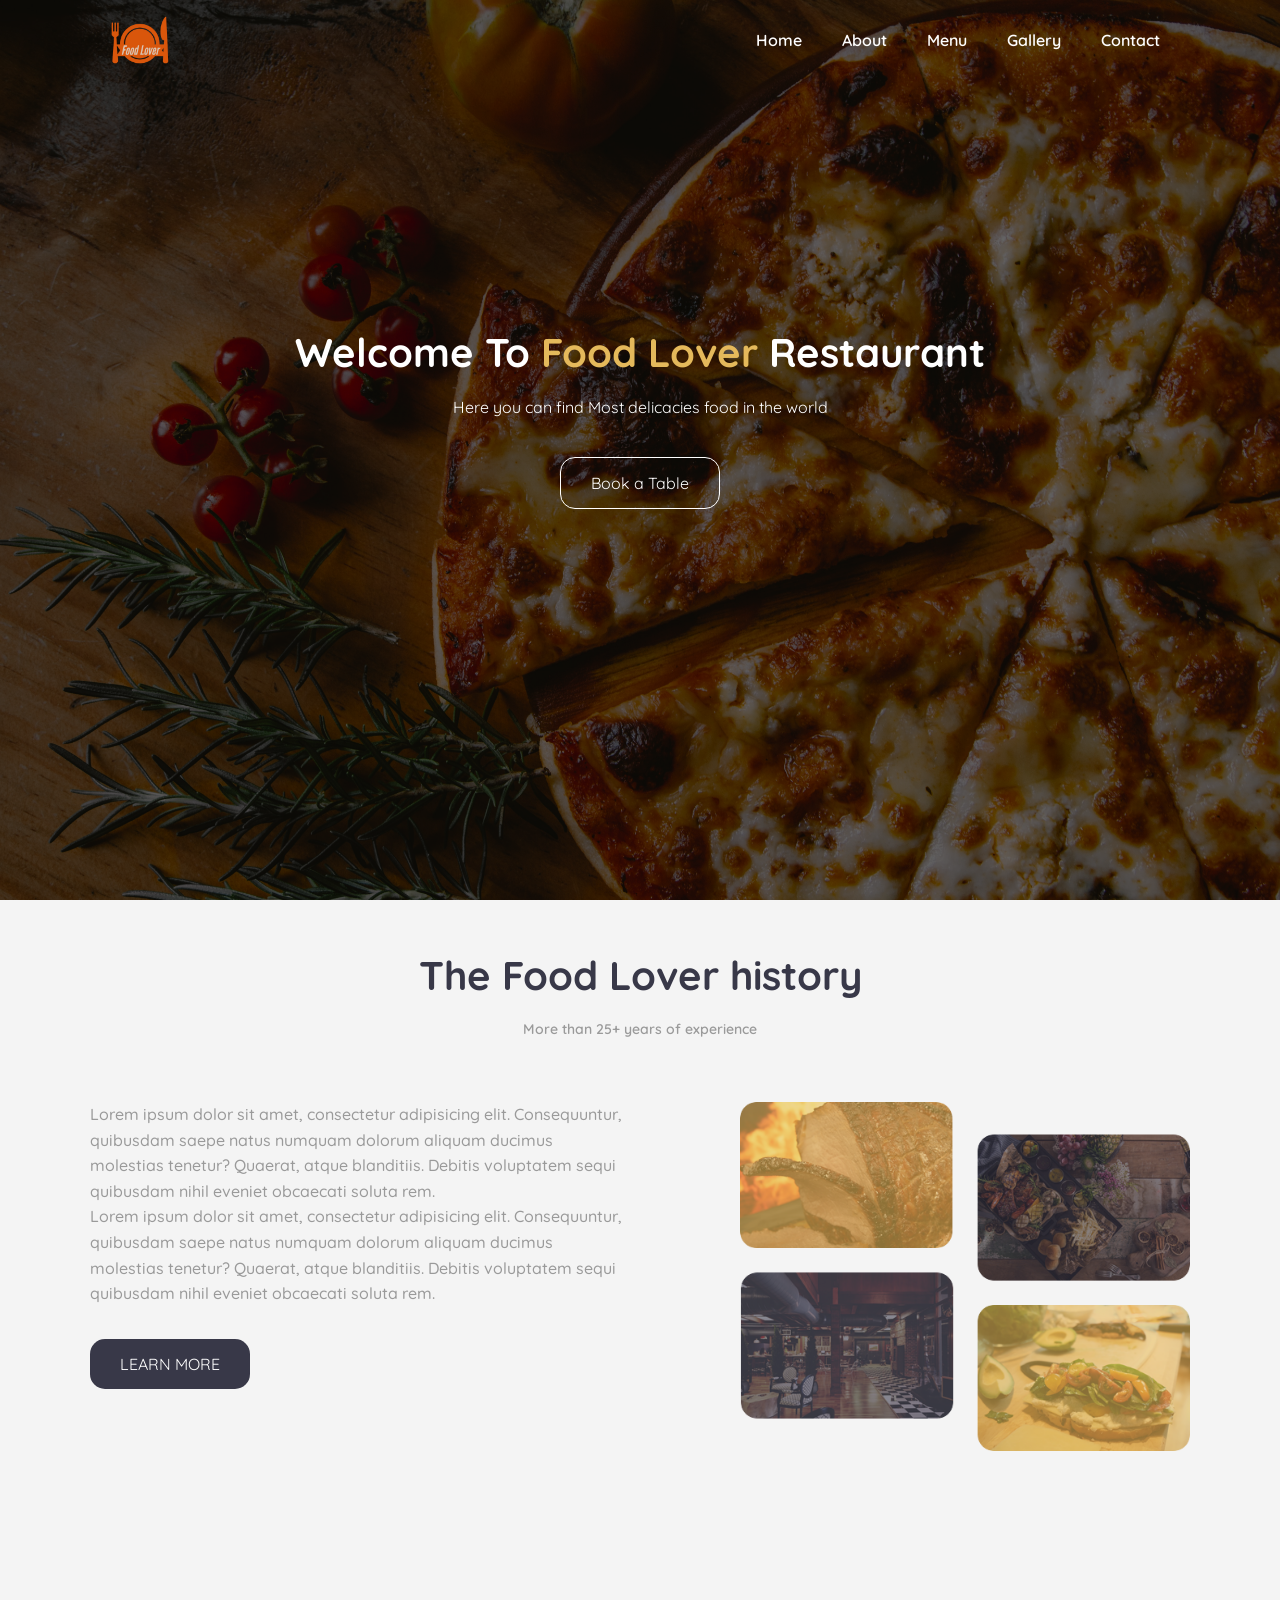
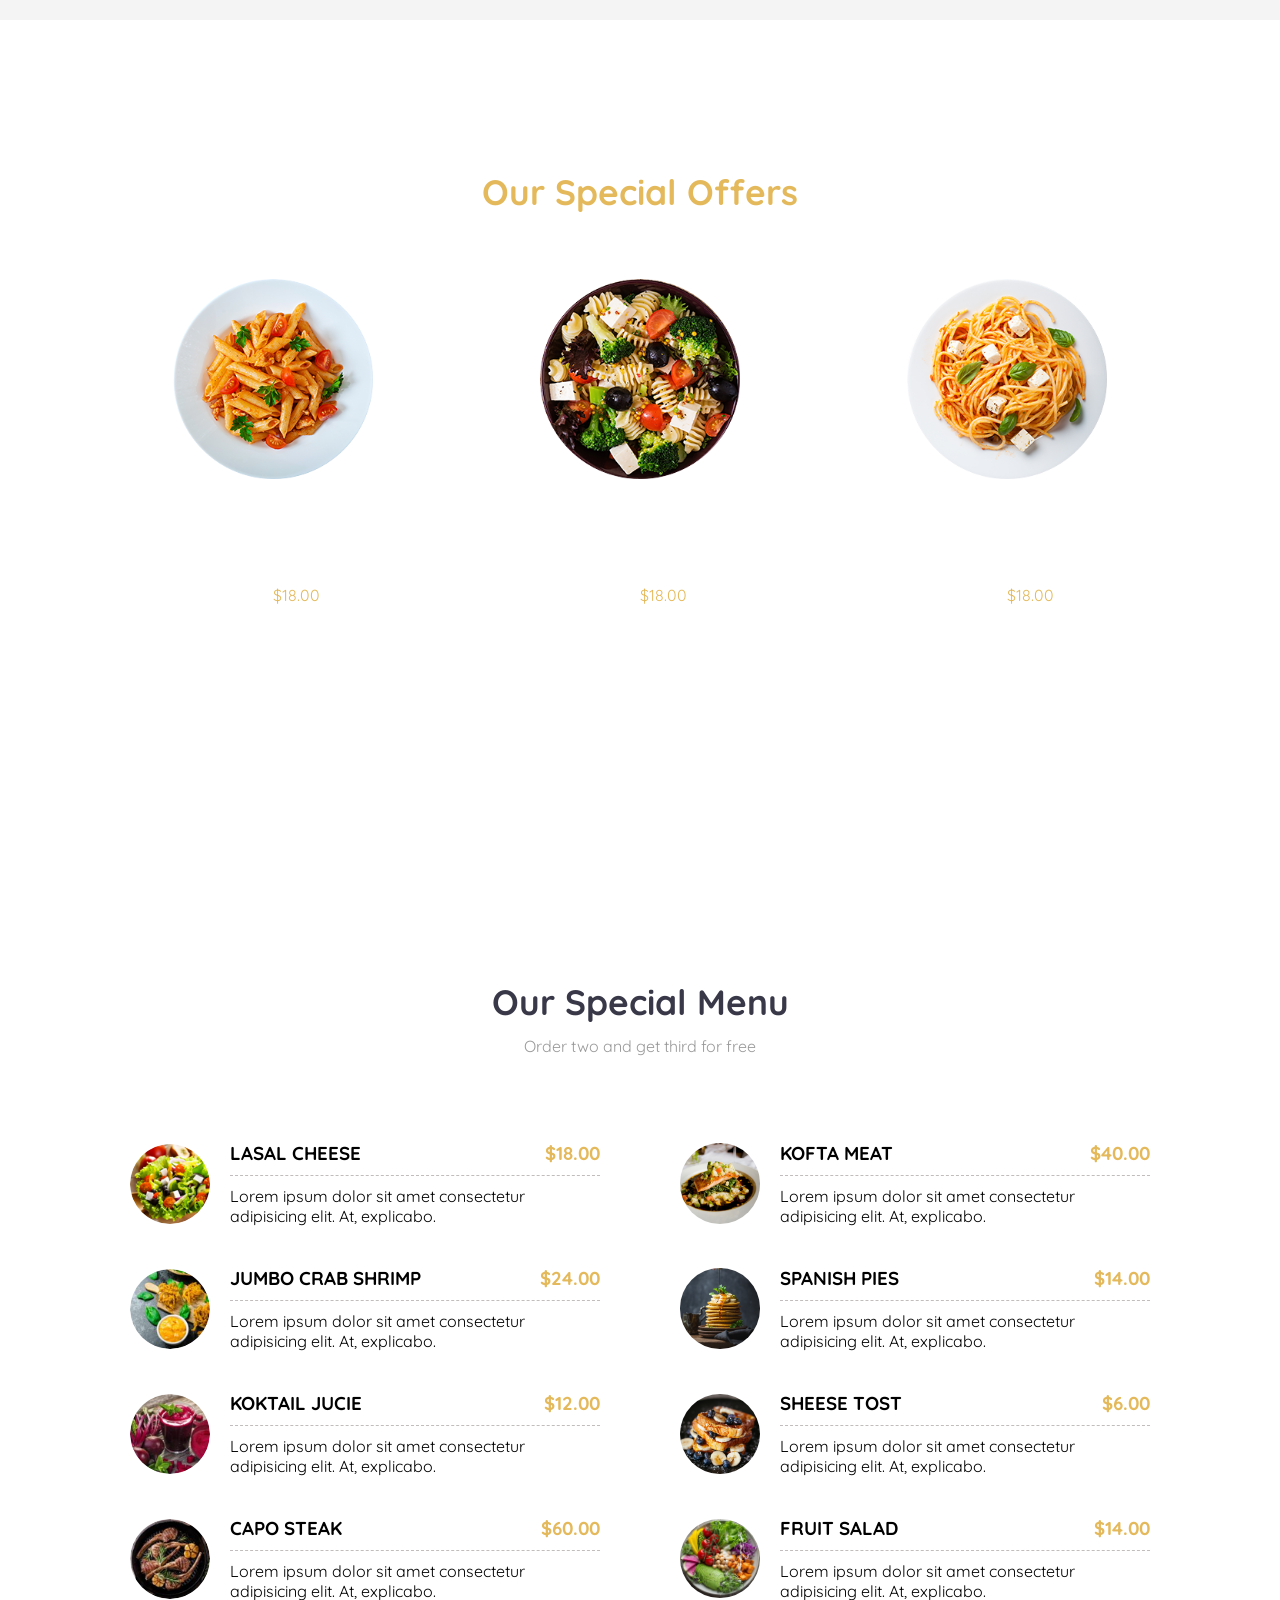
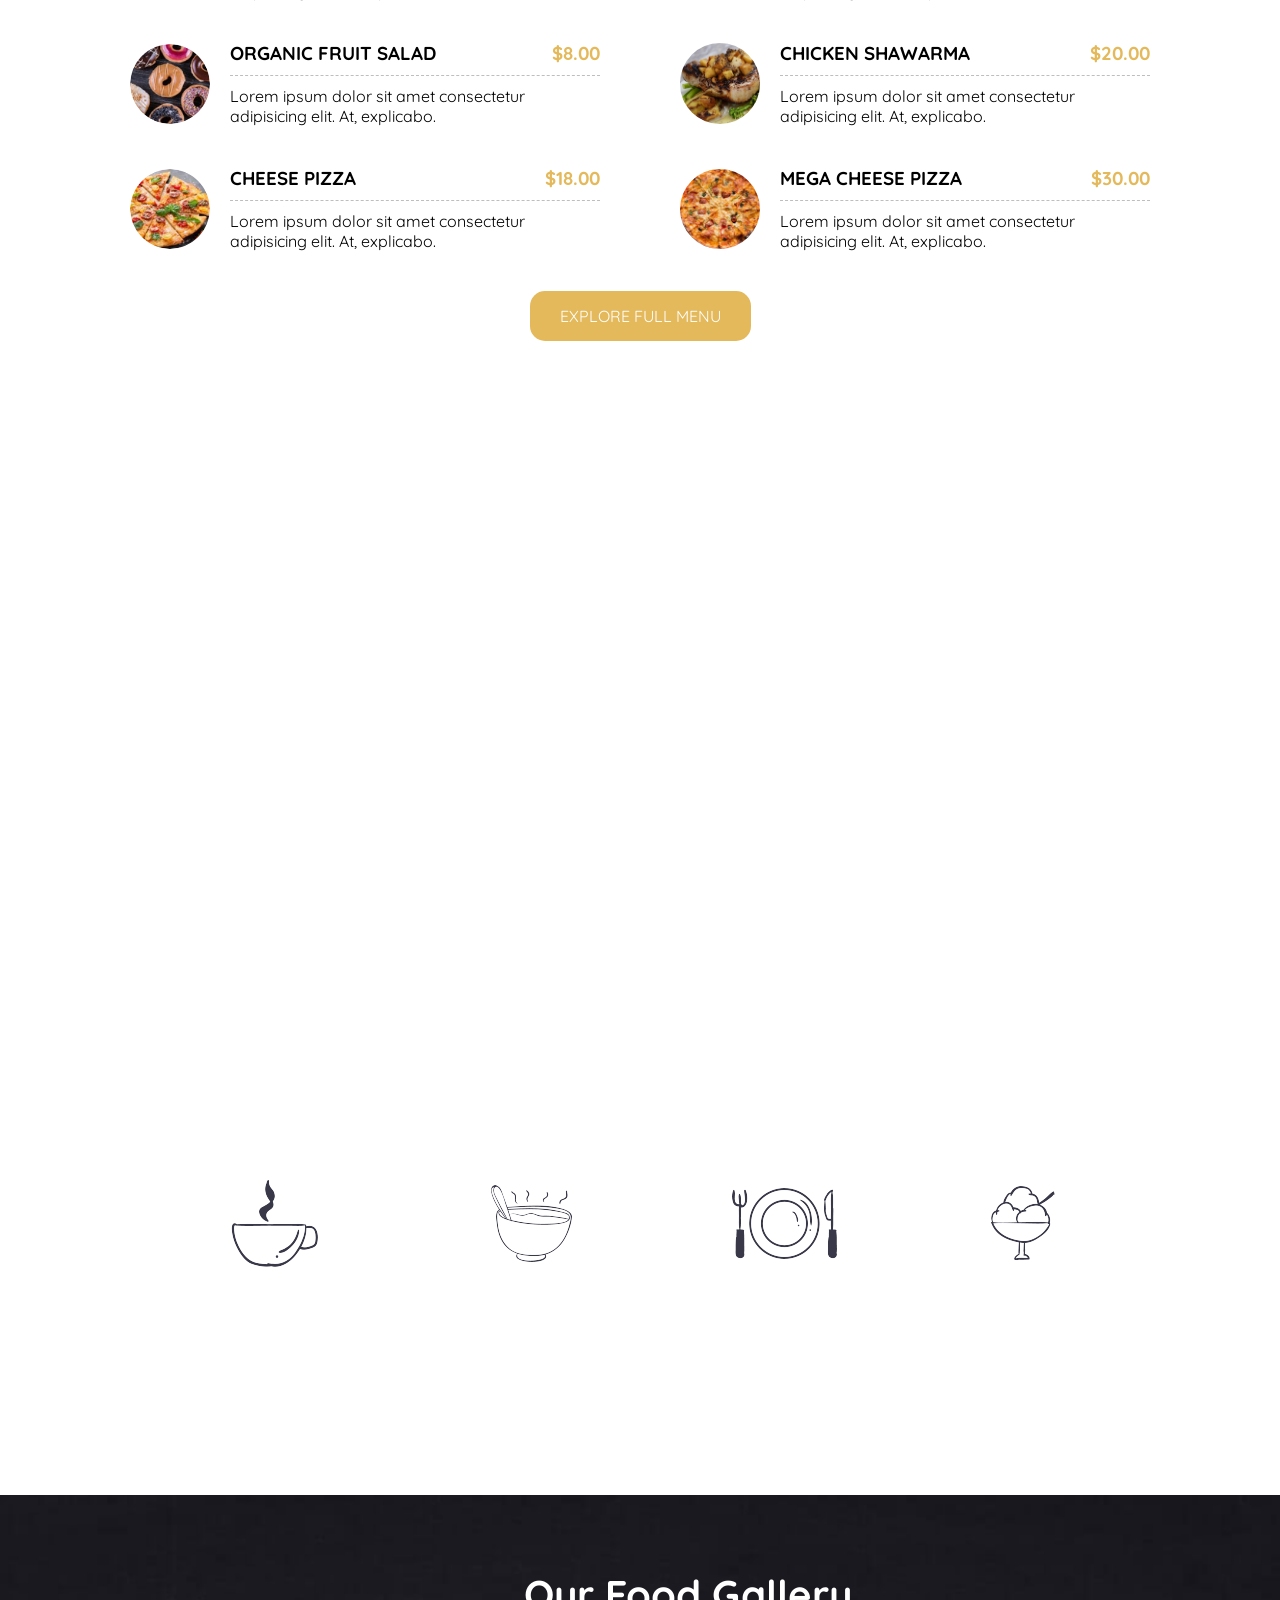
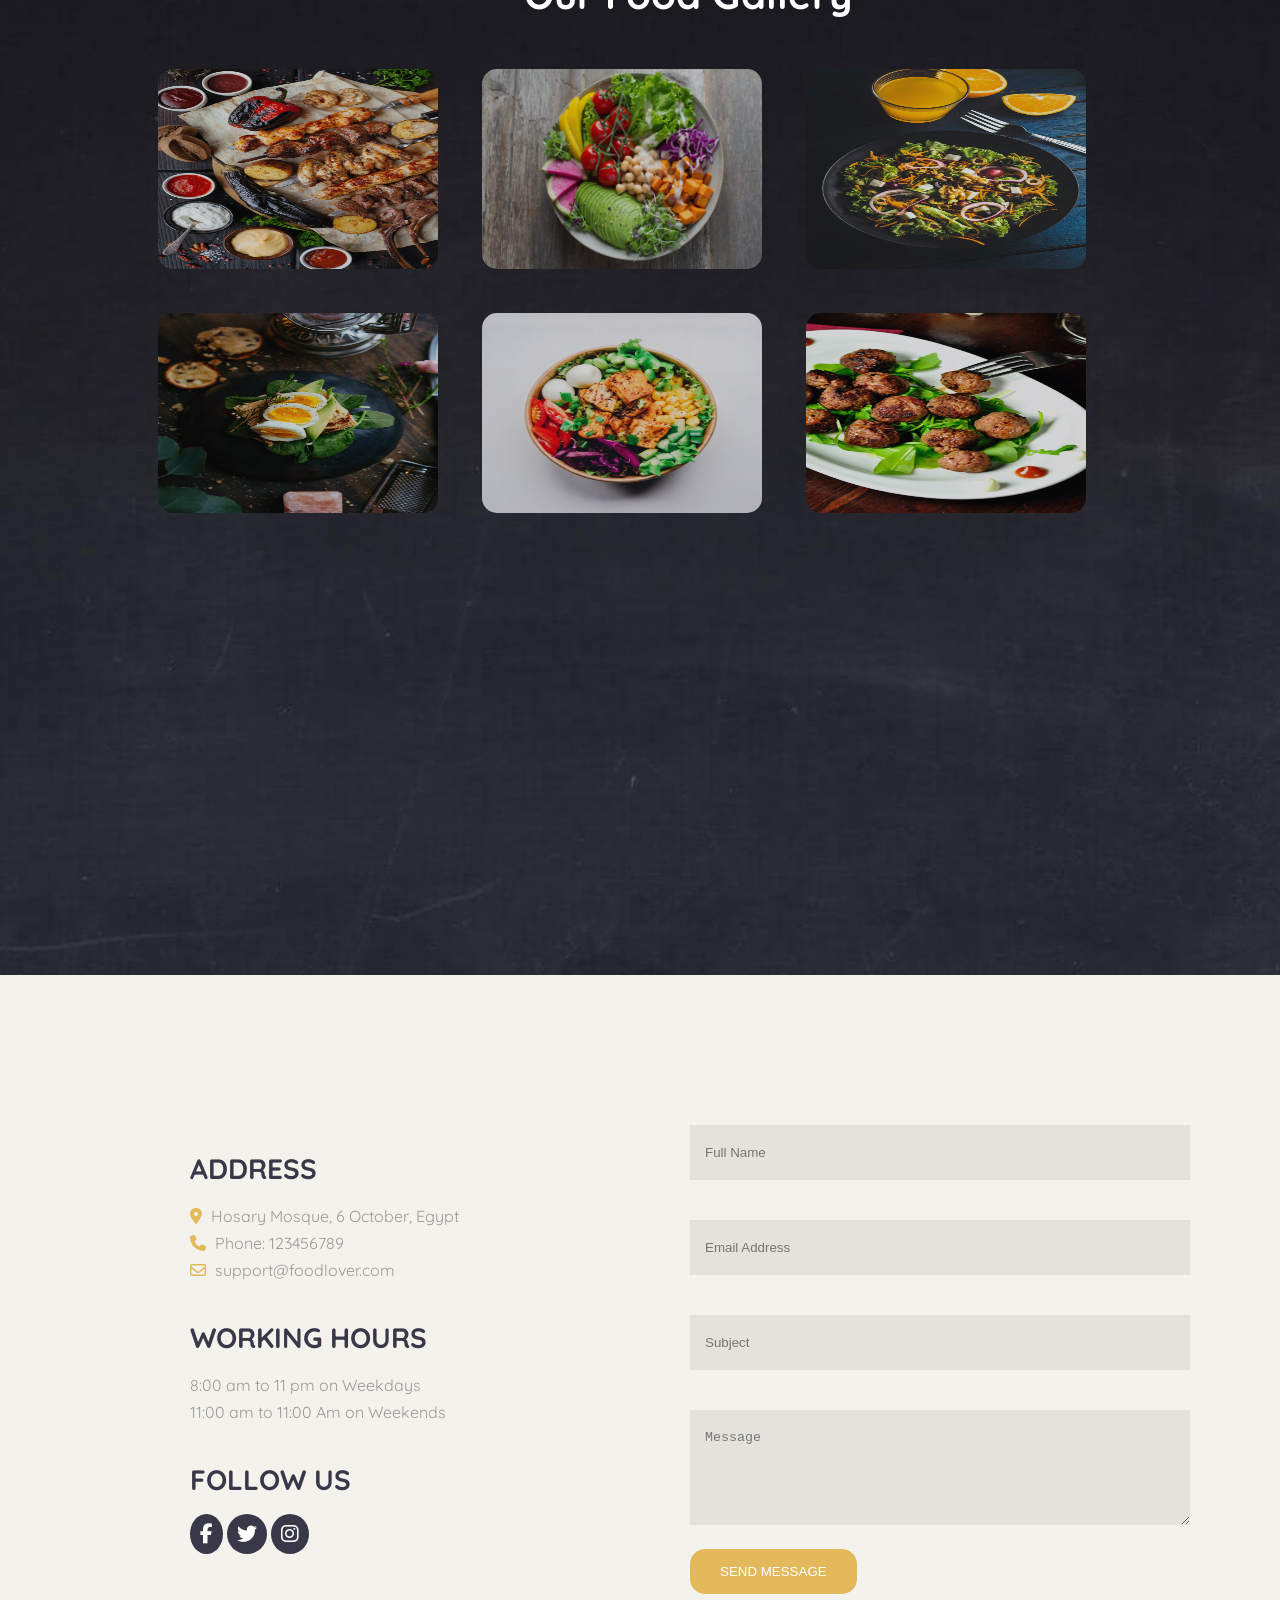
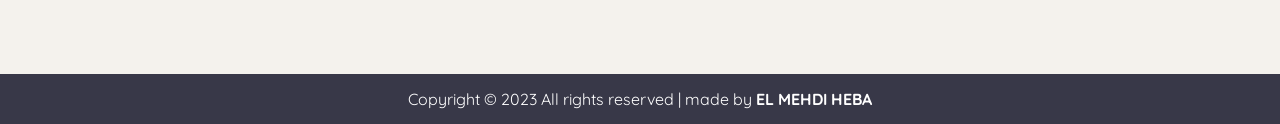
==== index.html @ ef2af3ee "first commit" ====
<!DOCTYPE html>
<html lang="en">
<head>
    <meta charset="UTF-8">
    <meta http-equiv="X-UA-Compatible" content="IE=edge">
    <meta name="viewport" content="width=device-width, initial-scale=1.0">
    <link rel="preconnect" href="https://fonts.googleapis.com">
    <link rel="preconnect" href="https://fonts.gstatic.com" crossorigin>
    <link href="https://fonts.googleapis.com/css2?family=Quicksand:wght@300..700&display=swap" rel="stylesheet">
    <link rel="stylesheet" href="https://cdnjs.cloudflare.com/ajax/libs/font-awesome/6.4.2/css/all.min.css">
    <link rel="stylesheet" href="style.css">
    <!-- Favicon-->
    <link rel="apple-touch-icon" sizes="180x180" href="favicon_io/apple-touch-icon.png">
    <link rel="icon" type="image/png" sizes="32x32" href="favicon_io/favicon-32x32.png">
    <link rel="icon" type="image/png" sizes="16x16" href="favicon_io/favicon-16x16.png">
    <link rel="manifest" href="/site.webmanifest">
    <title>Restaurant</title>
</head>
<body>
    <!-- Header Start-->
    <header>
        <div id="navbar">
            <img src="images/logo.png" alt="Food Lover Logo" class="logo-image">
        <nav class="home-bar">
            <ul>
                <li><a href="#home">Home</a></li> 
                <li><a href="#About">About</a></li>
                <li><a href="#Menu">Menu</a></li> 
                <li><a href="#Gallery">Gallery</a></li> 
                <li><a href="#Contact">Contact</a></li> 
            </ul>
        </nav>
        </div>
        <div class="content">
            <h1>Welcome To <span class="primary-text">Food Lover</span>  Restaurant</h1>
            <p>Here you can find Most delicacies food in the world</p>
            <a href="#" class="btn btn-primary">Book a Table</a>
        </div>
        
    </header>
    <!--Header End-->
    <main>
        <!--About Section Start-->
        <section id="About">
            <div class="container">
                <div class="title">
                    <h2>The Food Lover history</h2>
                    <p>More than 25+ years of experience</p>
                </div>
                <div class="about-content">
                    <div>
                        <p>Lorem ipsum dolor sit amet, consectetur adipisicing elit. Consequuntur, quibusdam saepe natus
                            numquam dolorum aliquam ducimus molestias tenetur? Quaerat, atque blanditiis. Debitis
                            voluptatem
                            sequi quibusdam nihil eveniet obcaecati soluta rem.</p>
                        <p>Lorem ipsum dolor sit amet, consectetur adipisicing elit. Consequuntur, quibusdam saepe natus
                            numquam dolorum aliquam ducimus molestias tenetur? Quaerat, atque blanditiis. Debitis
                            voluptatem
                            sequi quibusdam nihil eveniet obcaecati soluta rem.</p>
                        <a href="#" class="btn btn-secondary">LEARN MORE</a>
                    </div>
                        <img src="images/about_img.png" alt="Pizza">
                </div>
            </div>
    </section>
    <!--About Section End-->

    <!-- Offers Section Start-->
        <section id="offers">

            <div class="container">
                <div class="title">
                    <h2>Our Special Offers</h2>
                    <p>More than 25+ years of experience</p>
                </div>
                <div class="offers-content">
                    <div>
                        <img src="images/offer1.png" alt="" class="offer-img">
                        <div class="offers-text">
                            <h3>Quattro Pasta</h3>
                            <p>Lorem ipsum dolor sit amet, consectetur adipisicing elit. Nam, quibusdam.</p>
                            <p><del>$ 55.00</del> <span class="primary-text">$18.00</span></p>
                        </div>
                    </div>
 <div>
                        <img src="images/offer2.png" alt="" class="offer-img">
                        <div class="offers-text">
                            <h3>Vegertarian Pasta</h3>
                            <p>Lorem ipsum dolor sit amet, consectetur adipisicing elit. Nam, quibusdam.</p>
                            <div>
                                <p><del>$ 55.00</del> <span class="primary-text">$18.00</span></p>
                            </div>
                        </div>
                    </div>

                    <div>
                        <img src="images/offer3.png" alt="" class="offer-img">
                        <div class="offers-text">
                            <h3>Gluten-Free Pasta</h3>
                            <p>Lorem ipsum dolor sit amet, consectetur adipisicing elit. Nam, quibusdam.</p>
                            <div>
                                <p><del>$ 55.00</del> <span class="primary-text">$18.00</span></p>
                            </div>
                        </div>
                    </div>

                </div>
            </div>
        </section>
    <!-- Offers Section End-->

    <!--Menu Section Start-->
        <section  id="Menu">
            <div class="container">
                <div class="title">
                    <h2>Our Special Menu</h2>
                    <p>Order two and get third for free</p>
                </div>
                <div class="menu-items">
                    <div class="menu-items-left">
                        <div class="item">
                            <img src="images/food1.png" alt="" class="gallery-img">
                            <div class="menu-info">
                                <h3>LASAL CHEESE <span class="primary-text">$18.00</span></h3>
                                <p>Lorem ipsum dolor sit amet consectetur adipisicing elit. At, explicabo.</p>
                            </div>
                        </div>
                        <div class="item">
                            <img src="images/food2.png" alt="" class="gallery-img">
                            <div class="menu-info">
                                <h3>JUMBO CRAB SHRIMP <span class="primary-text">$24.00</span></h3>
                                <p>Lorem ipsum dolor sit amet consectetur adipisicing elit. At, explicabo.</p>
                            </div>
                        </div>
                        <div class="item">
                            <img src="images/food3.png" class="gallery-img">
                            <div class="menu-info">
                                <h3>KOKTAIL JUCIE <span class="primary-text">$12.00</span></h3>
                                <p>Lorem ipsum dolor sit amet consectetur adipisicing elit. At, explicabo.</p>
                            </div>
                        </div>
                        <div class="item">
                            <img src="images/food4.png" alt="" class="gallery-img">
                            <div class="menu-info">
                                <h3>CAPO STEAK <span class="primary-text">$60.00</span></h3>
                                <p>Lorem ipsum dolor sit amet consectetur adipisicing elit. At, explicabo.</p>
                            </div>
                        </div>
                        <div class="item">
                            <img src="images/food5.png" alt="" class="gallery-img">
                            <div class="menu-info">
                                <h3>ORGANIC FRUIT SALAD <span class="primary-text">$8.00</span></h3>
                                <p>Lorem ipsum dolor sit amet consectetur adipisicing elit. At, explicabo.</p>
                            </div>
                        </div>
                        <div class="item">
                            <img src="images/food6.png" alt="" class="gallery-img">
                            <div class="menu-info">
                                <h3>CHEESE PIZZA <span class="primary-text">$18.00</span></h3>
<p>Lorem ipsum dolor sit amet consectetur adipisicing elit. At, explicabo.</p>
                            </div>
                        </div>
                    </div>
                    <div class="menu-right-items">
                        <div class="item">
                            <img src="images/food7.jpeg" alt="" class="gallery-img">
                            <div class="menu-info">
                                <h3>KOFTA MEAT <span class="primary-text">$40.00</span></h3>
                                <p>Lorem ipsum dolor sit amet consectetur adipisicing elit. At, explicabo.</p>
                            </div>
                        </div>
                        <div class="item">
                            <img src="images/food8.jpeg" alt="" class="gallery-img">
                            <div class="menu-info">
                                <h3>SPANISH PIES <span class="primary-text">$14.00</span></h3>
                                <p>Lorem ipsum dolor sit amet consectetur adipisicing elit. At, explicabo.</p>
                            </div>
                        </div>
                        <div class="item">
                            <img src="images/food9.jpeg" alt="" class="gallery-img">
                            <div class="menu-info">
                                <h3>SHEESE TOST<span class="primary-text">$6.00</span></h3>
                                <p>Lorem ipsum dolor sit amet consectetur adipisicing elit. At, explicabo.</p>
                            </div>
                        </div>
                        <div class="item">
                            <img src="images/food10.jpeg" alt="" class="gallery-img">
                            <div class="menu-info">
                                <h3>FRUIT SALAD <span class="primary-text">$14.00</span></h3>
                                <p>Lorem ipsum dolor sit amet consectetur adipisicing elit. At, explicabo.</p>
                            </div>
                        </div>
                        <div class="item">
                            <img src="images/food11.jpeg" alt="" class="gallery-img">
                            <div class="menu-info">
                                <h3>CHICKEN SHAWARMA <span class="primary-text">$20.00</span></h3>
                                <p>Lorem ipsum dolor sit amet consectetur adipisicing elit. At, explicabo.</p>
                            </div>
                        </div>
                        <div class="item">
                            <img src="images/food12.jpeg" alt="" class="gallery-img">
                            <div class="menu-info">
                                <h3>MEGA CHEESE PIZZA <span class="primary-text">$30.00</span></h3>
                                <p>Lorem ipsum dolor sit amet consectetur adipisicing elit. At, explicabo.</p>
                            </div>
                        </div>
                    </div>
                </div>
                <a href="#" class="btn btn-therid">EXPLORE FULL MENU</a>
            </div>
        </section>
    <!--Menu Section End-->
 <!--daytime Section Start-->
        <section id="daytime">
            <div class="container">
                <div class="daytime-items">
                    <div class="daytime-item">
                        <img src="images/breckfastIcon.png" alt="" class="daytime-img">
                        <h3>Breakfast</h3>
                        <p>8:00 am to 10:00 am</p>
                        
                    </div>
                    <div class="choice">
                        <img src="images/lunchIcon.png" alt="" class="daytime-img">
                        <h3>Lunch</h3>
                        <p>4:00 am to 7:00 am</p>
                    </div>
                    <div class="choice">
                        <img src="images/dinnerIcon.png" alt="" class="daytime-img">
                        <h3>Dinner</h3>
                        <p>9:00 am to 1:00 am</p>
                    </div>
                    <div class="choice">
                        <img src="images/dessertIcon.png" alt="" class="daytime-img">
                        <h3>Dessert</h3>
                        <p>All day</p> 
                    </div>
                </div>
            </div>
        </section>


    <!--daytime Section End-->

    <!--Gallery Section Start-->
        <section id="Gallery">
            <div class="container"> 
                <div class="gallery-items">
                    <h2>Our Food Gallery</h2>
                    <div class="img-gallery">
                        <img src="images/gallery1.jpeg" alt="">
                        <img src="images/gallery2.jpeg" alt="">
                        <img src="images/gallery3.jpeg" alt="">
                        <img src="images/gallery4.jpeg" alt="">
                        <img src="images/gallery5.jpeg" alt="">
                        <img src="images/gallery6.jpeg" alt="">
                    </div>
                </div>
            </div>
        </section>

    <!--Gallery Section End-->


    <!--Contact Section Start-->

    <section id="Contact">
        <div class="container">
            <div class="contact-content">
                <div class="contact-info">
                    <div>
                        <h3>ADDRESS</h3>
                        <p><i class="fa-sharp fa-solid fa-location-dot"></i> Hosary Mosque, 6 October, Egypt</p>
                        <p><i class="fa-solid fa-phone"></i> Phone: 123456789</p>
                        <p><i class="fa-regular fa-envelope"></i> support@foodlover.com</p>
                    </div>
                    
                    <div>
                        <h3>WORKING HOURS</h3>
                        <p>8:00 am to 11 pm on Weekdays</p>
                        <p>11:00 am to 11:00 Am on Weekends</p>
                    </div>
                    
                    <div class="follow-items">
                        <h3>FOLLOW US</h3>
                        <a href="#"><i class="fa-brands fa-facebook-f"></i></a>
                        <a href="#"><i class="fa-brands fa-twitter"></i></a>
                        <a href="#"><i class="fa-brands fa-instagram"></i></a>
                    </div>
                </div>
                <form>
                    <input type="text" name="Name" id="name" placeholder="Full Name" required>
                    <input type="email" name="email" id="email" placeholder="Email Address" required>
                    <input type="text" name="subject" id="subject" placeholder="Subject" required>
                    <textarea name="message" id="message" cols="30" rows="5" placeholder="Message"></textarea>
                    <button type="submit" class="btn btn-third">SEND MESSAGE</button>
                </form>
                
            </div>
            
        </div>
    </section>
    <!--Contact Section End-->
    </main>

    <!--footer Section Start-->
    <footer id="footer">
        <p>Copyright &copy; 2023 All rights reserved | made by <b>EL MEHDI HEBA</b> </p>
    </footer>
    <!--footer Section End-->
    
</body>
</html>
---- style.css ----
@import url('https://fonts.googleapis.com/css2?family=Quicksand:wght@300..700&display=swap');
*{
    margin: 0;
    padding: 0;
    box-sizing: border-box;
}
html{
    scroll-behavior:smooth ;
    font-family: 'Quicksand', sans-serif;
}
ul{
    list-style: none;
}
a{
    text-decoration: none;
}
/* utility classes*/
.primary-text{
    color: #e4b95b;
}
.btn{
    display: inline-block;
    border: none;
    padding: 15px 30px;
    border-radius: 15px;
}
.btn-primary{
    color: #fff;
    border: 1px solid #fff;
    cursor: pointer;
}
.btn-primary:hover , .btn-secondary:hover{
    background-color:#e4b95b ;
}
.btn-secondary{
    color:white ;
    background-color: #383848;
    margin-top: 2rem;
}
/* header start */
header{
    height: 100vh;
    position: relative;
    background:  url(images/home_bg.jpeg) center center/cover no-repeat;
}
#navbar img{
    width: 80px;
    margin-left: 100px;
}
#navbar{
    display: flex;
    justify-content: space-between;
    align-items: center;

}
#navbar ul{
    display: flex;
    margin-right: 100px;
}
#navbar ul li a{
    padding: 15px 20px;
    color: white;
    font-weight: 600; 
    cursor: pointer;
}
#navbar ul li a:hover{
    border-bottom: 2px solid #e4b95b;
}
header .content{
    display: flex;
    flex-direction: column;
    align-items: center;
    justify-content: center;
    height: 75%;
}
header .content h1{
    font-weight: 700;
    font-size: 40px;
    color: white;
}
header .content p{
    margin: 20px 0 40px;
    color: white;
} 

header::before{
    position: absolute;
    content: "";
    top: 0;
    left: 0;
    height: 100%;
    width: 100%;
    background-color: rgb(0, 0, 0,0.6);
}
header *{
    z-index: 10;
}
/*header end */

/* About Section Start */
#About , #menu{
    display: flex;
    height: 80vh;
    align-items: center;
    justify-content: center;
    background-color: #f4f4f4;
}
.container{
    max-width: 1100px;
    margin: auto;
    margin-top: 50px;
}
#About .title{
    text-align: center;
    margin-bottom:4rem ;
}
#About h2{
    font-size: 40px;
    color: #383848;
    margin-bottom: 20px;
}
#About .title p{
    font-size: 14px;
    color: #9a9a9a;
    font-weight: 600;
}
#About .about-content{
    display: flex;
    justify-content: space-between;
}
#About img{
    width: 450px
}
#About .about-content p{
    color: #9a9a9a;
    font-weight: 500;
    line-height: 1.6;
    margin-right: 7rem;
}
/* About Section End */

/* Offers Section Start */
#offers{
    background:  url(images/offer-background.jpg) center center/cover fixed;
    margin-top: 100px;
    height: 90vh;
    display: flex;
    flex-direction: column;
    align-items: center;
}
.container .title{
    color: white;
    margin-bottom: 45px;
    text-align: center;
}
.container .title h2{
    color: #e4b95b;
    font-size: 2.2rem;
    font-weight: 800;
}
.offers-content{
    display: flex;
    text-align: center;
    color: white;
    justify-content: space-around;
}
.offers-text h3{
    margin-bottom: 10px;
    font-weight: 700;
}
.offers-text p{
    text-align: 1.6;
    font-weight: 400;
    margin-bottom: 20px;
}
.offers-text p del{
    font-size: 0.8rem;
}

.offers-content div .offer-img{
    width: 200px;
    margin-bottom: 8px;
}
/* Offers Section End */
/* Menu Section Start */
#Menu{
    height: 185vh;
    display: flex;
    width: 100%;
}
#Menu .container{
    display: flex;
    flex-direction: column;
    align-items: center;
    justify-content: center;
}
.menu-items{
    display: flex;
    justify-content: center;
    align-items: center;
}
#Menu .container .title h2{
    color: #383848;
}
#Menu .container .title p{
    color: #9a9a9a;
    margin-top: 12px;
}
.item{
    display: flex;
    justify-content: center;
    align-items: center;
    margin: 40px;
}
.gallery-img{
    width: 80px;
    margin-right: 20px;
    border-radius: 50%;
}
.item .menu-info h3{
    border-bottom: 1px dashed #c2bdbd;
    padding-bottom: 10px;
    position: relative;
}
.item .menu-info span{
    position: absolute;
    top: 0;
    right: 0px;
}
.item .menu-info p{
    margin-top: 10px;
}
.btn-therid{
    background-color: #e4b95b;
    color: white;
}
.btn-therid:hover{
    background-color: #383848;
}
/* Menu Section End */

/* daytime Section Start */
#daytime{
    background:  url(images/daytime_bg.jpeg) center center/cover fixed no-repeat;
    text-align: center;
    color: #fff;
}
#daytime .daytime-items{
    display: flex;
    justify-content: space-evenly;
    align-items: center;
    height: 50vh;
}
#daytime .daytime-items h3{
    font-size: 32px;
    margin: 20px 0 10px;
}
#daytime .daytime-items p{
    font-weight: 500;
}
/* daytime Section End */

/* Gallery Section Start */

#Gallery{
    background: url(images/offer-background.jpg) center center/cover;
    padding-top: 1.5rem;
    padding-left: 6rem;
    height: 120vh;
}
#Gallery .gallery-items{
    display: flex;
    align-items: center;
    justify-content: center;
    flex-wrap: wrap;
}
#Gallery img{
    width: 280px;
    height: 200px;
    border-radius: 15px;
    margin: 20px;
    opacity: 0.8;
    cursor: pointer;
}
#Gallery img:hover{
    opacity: 1;
}
#Gallery h2{
    color: #fff;
    font-size:40px ;
    margin-bottom: 30px;
    text-align: center;
}
/* Gallery Section End */

/* Contact Section Start */
#Contact{
    background-color: #f4f2ed;
    padding: 5rem 0;
}
#contact .container{
    max-width: 900px;
}
#Contact .contact-content{
    display: flex;
    align-items: center;
    justify-content: space-between;
    margin-left: 100px;
    
}
.contact-info{
    width: 50%;
}
#Contact .contact-info div{
    margin: 30px 0;
    line-height: 1.7;
}
.contact-info h3{
    font-size: 28px;
    margin-bottom: 10px;
    color: #383848;
}
.contact-info p{
    color: #9a9a9a;
}
.contact-info p i{
    color: #e4b95b;
    margin-right: 5px
}
.follow-items a i{
    color: #fff;
    background-color: #383848;
    font-size: 20px;
    padding: 10px;
    border-radius: 50%;
}
.follow-items a i:hover{
    color: #383848;
    background-color: #e4b95b;
}
form{
    width: 50%;
}
input, textarea{
    width: 100%;
    padding: 20px 15px;
    margin: 20px 0;
    border: none;
    background-color: #e3e2dd;
    
}
#Contact .btn{
    background-color: #e4b95b;
    color: #fff;
    cursor: pointer;
}
#Contact .btn:hover{
     background-color: #383848;
}
/* Contact Section End */

footer{
    text-align: center;
    padding: 15px 0;
    font-size: 41;
    background: #383848;
    color: #fff;
}
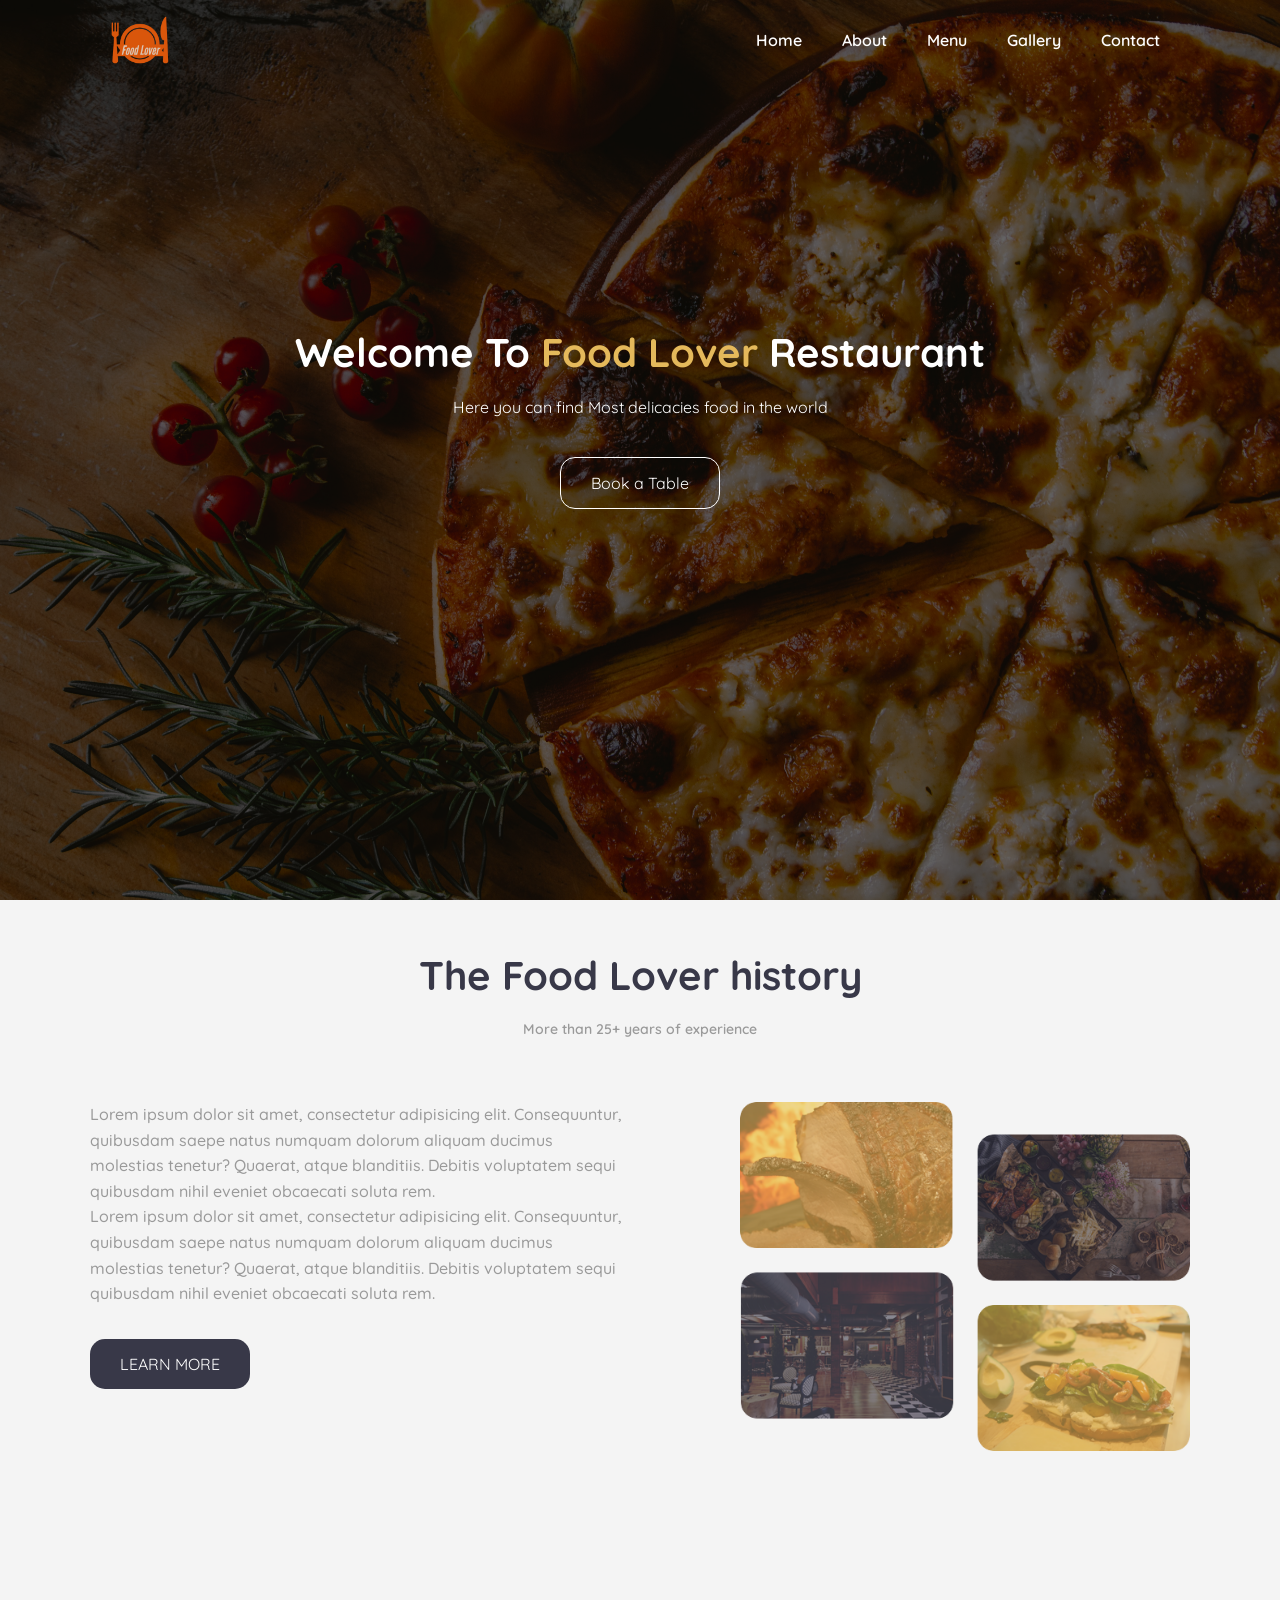
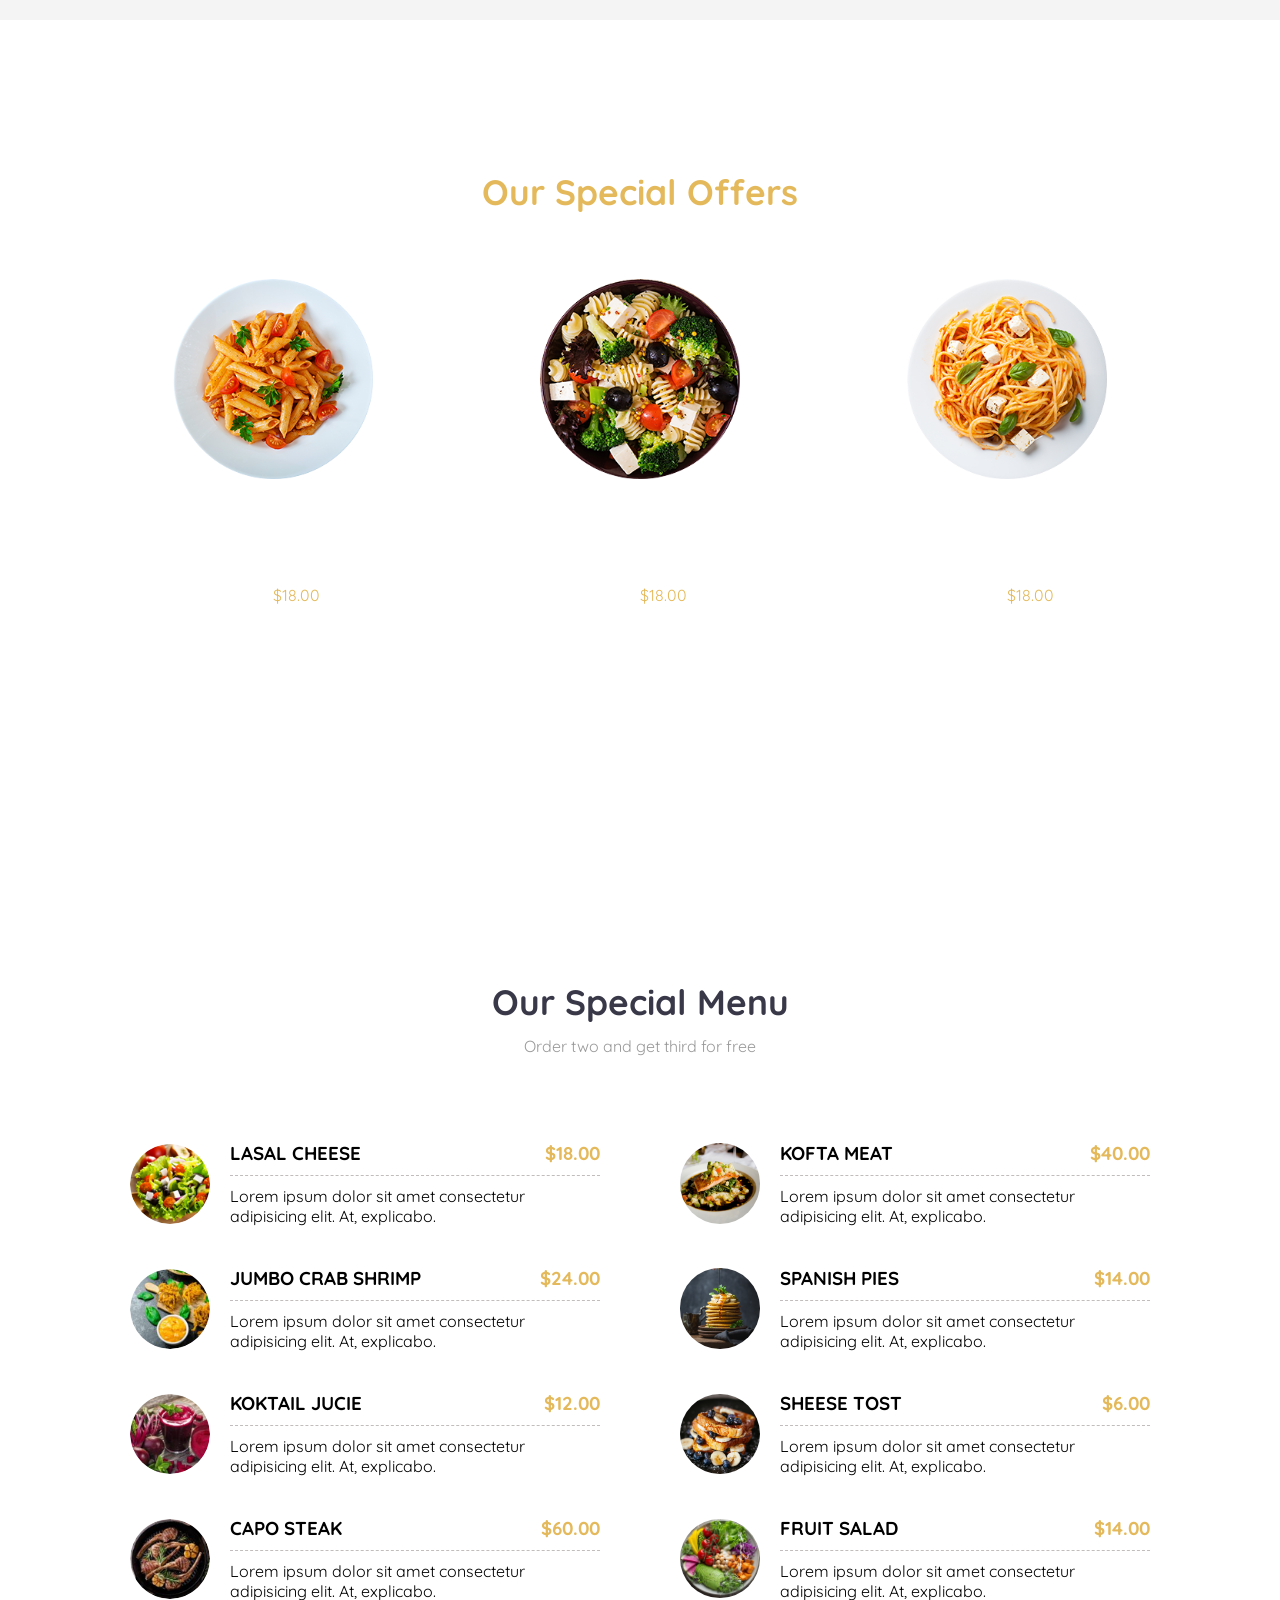
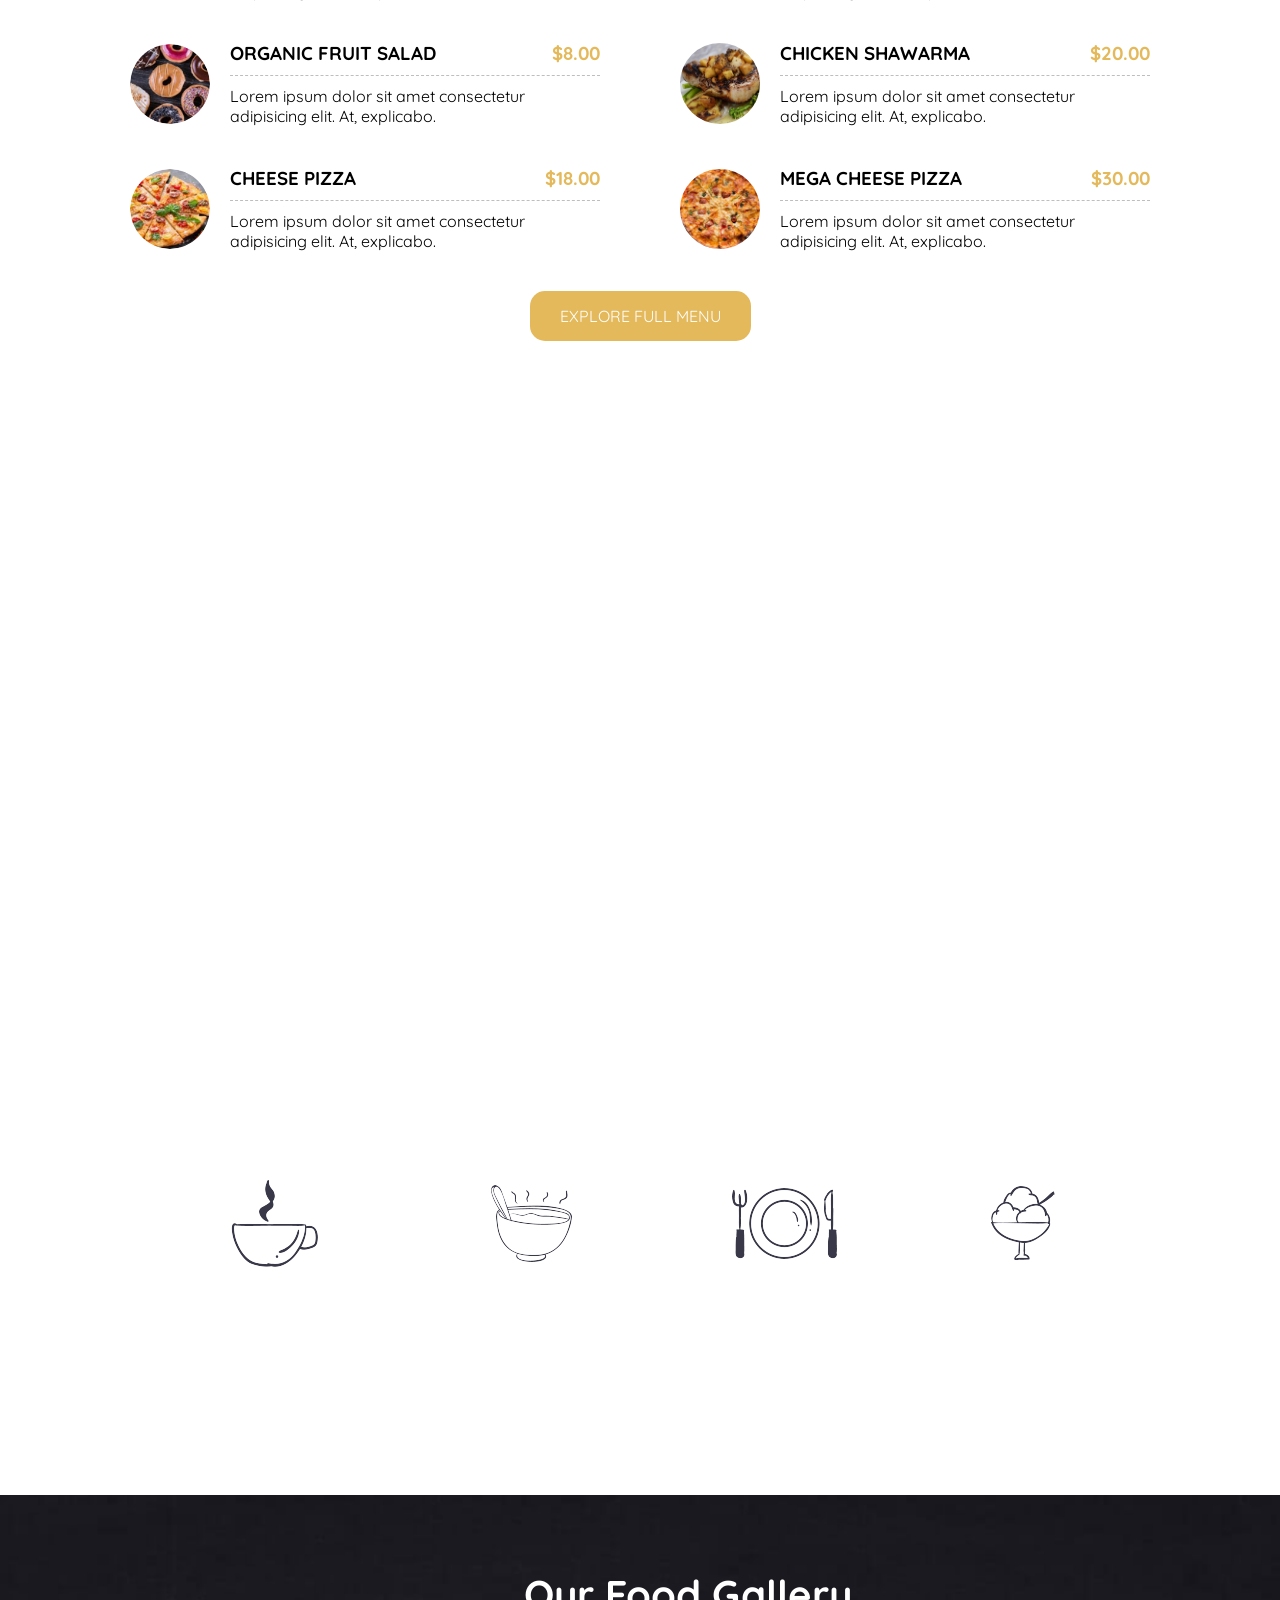
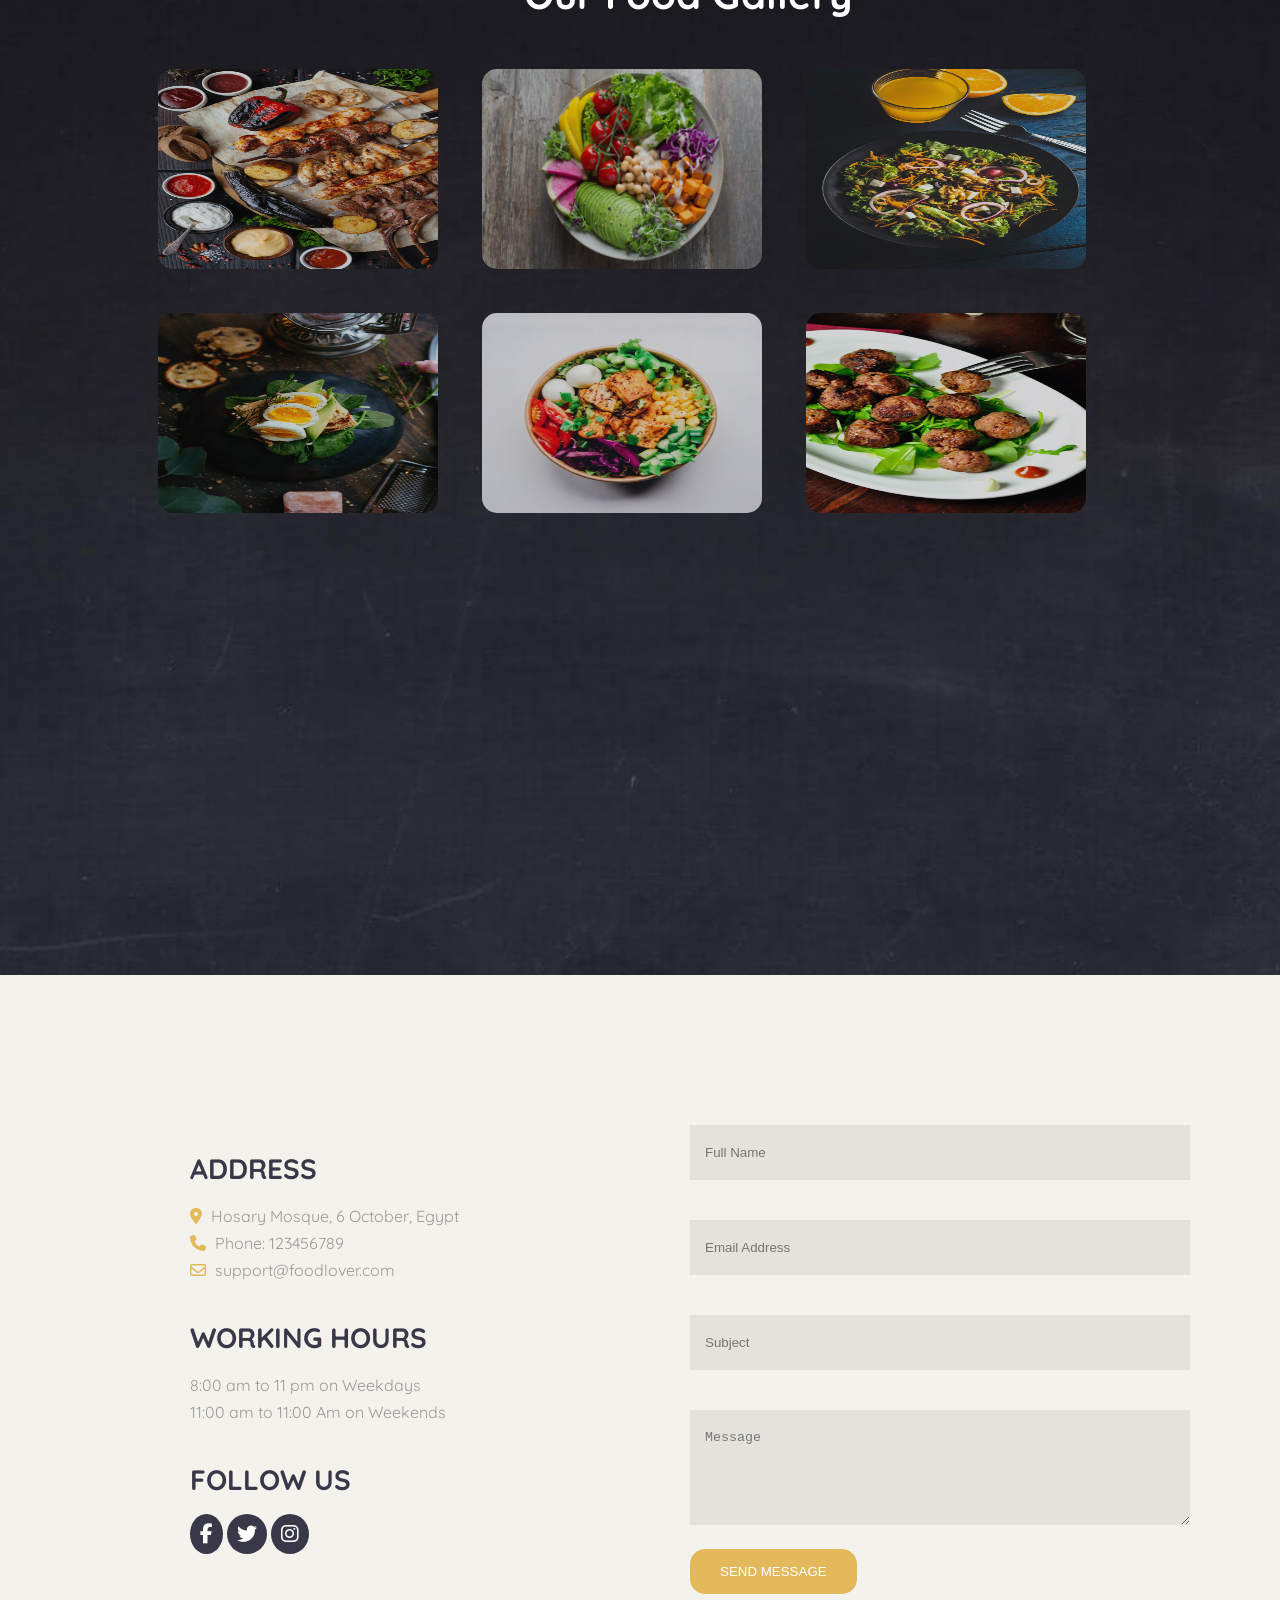
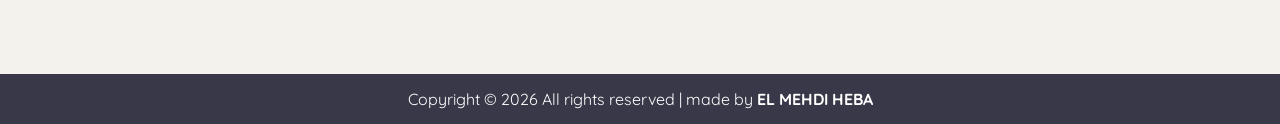
==== commit 084c2d2e: "Update index.html" ====
--- a/index.html
+++ b/index.html
@@ -305,9 +305,9 @@
 
     <!--footer Section Start-->
     <footer id="footer">
-        <p>Copyright &copy; 2023 All rights reserved | made by <b>EL MEHDI HEBA</b> </p>
+        <p>Copyright &copy; 2026 All rights reserved | made by <b>EL MEHDI HEBA</b> </p>
     </footer>
     <!--footer Section End-->
     
 </body>
-</html>+</html>
